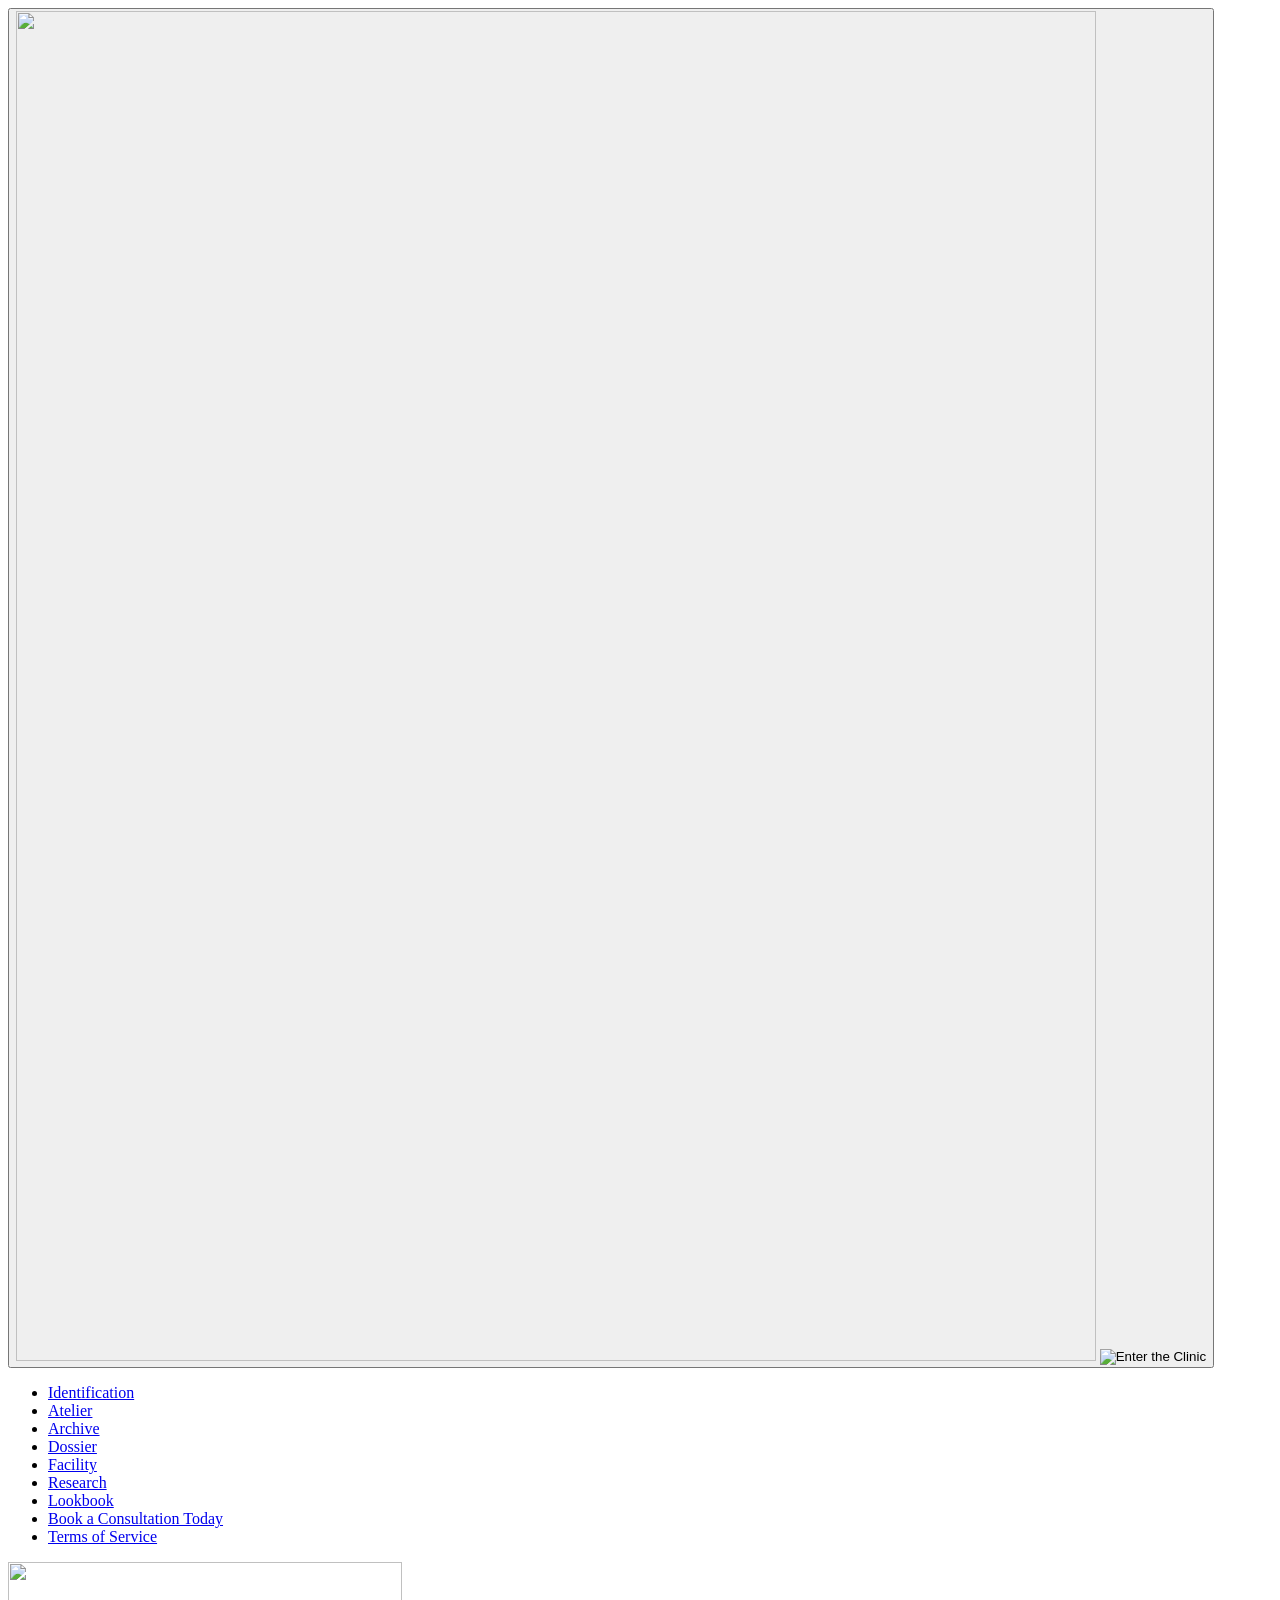
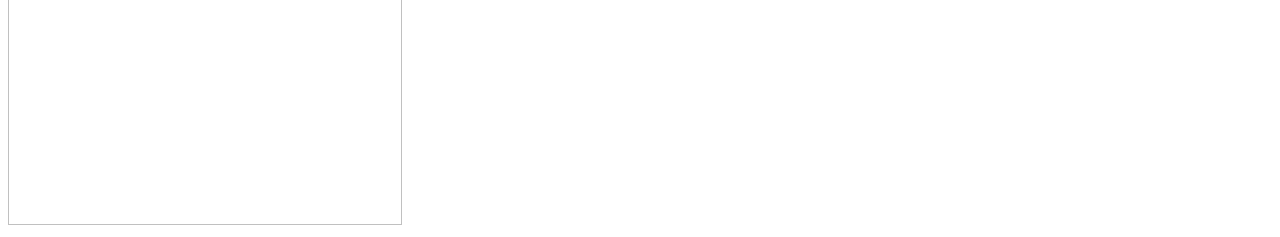
==== index.html @ 6b50a4fc "Create index.html" ====
<!DOCTYPE html>
<html lang="en">
<head>
  <meta charset="UTF-8" />
  <meta name="viewport" content="width=device-width, initial-scale=1" />
  <meta name="theme-color" content="#181818" />
  <title>Théoden Yegor — The Clinic</title>
  <link rel="preconnect" href="https://fonts.googleapis.com" />
  <link rel="preconnect" href="https://fonts.gstatic.com" crossorigin />
  <link href="https://fonts.googleapis.com/css2?family=Cormorant+Garamond:ital,wght@0,300;0,400;0,500;1,400&display=swap" rel="stylesheet" />
  <link rel="stylesheet" href="shared.css" />
</head>
<body>
  <main class="stage" id="stage">
    <section class="screen is-active" id="screen-entrance" aria-label="Entrance" aria-hidden="false">
      <button type="button" class="entrance" id="entrance" aria-label="Enter the clinic">
        <span class="entrance-portrait">
          <img src="portrait.png" alt="" width="1080" height="1350" />
        </span>
        <span class="entrance-label">
          <img src="enter.png" alt="Enter the Clinic" width="787" height="262" />
        </span>
      </button>
    </section>

    <section class="screen" id="screen-nav" aria-label="Main navigation" aria-hidden="true">
      <div class="nav-panel">
        <nav aria-label="Clinic">
          <ul class="site-nav">
            <li><a href="identification.html">Identification</a></li>
            <li><a href="atelier.html">Atelier</a></li>
            <li><a href="archive.html">Archive</a></li>
            <li><a href="dossier.html">Dossier</a></li>
            <li><a href="facility.html">Facility</a></li>
            <li><a href="research.html">Research</a></li>
            <li><a href="lookbook.html">Lookbook</a></li>
            <li><a href="consultation.html">Book a Consultation Today</a></li>
            <li><a href="terms.html">Terms of Service</a></li>
          </ul>
        </nav>
        <div class="nav-ornament" aria-hidden="true">
          <img src="sword.png" alt="" width="394" height="263" />
        </div>
      </div>
    </section>
  </main>

  <script>
    if (location.hash === "#enter") {
      try { sessionStorage.removeItem("theoden-entered"); } catch (_) {}
    }
  </script>
  <script src="shared.js"></script>
</body>
</html>
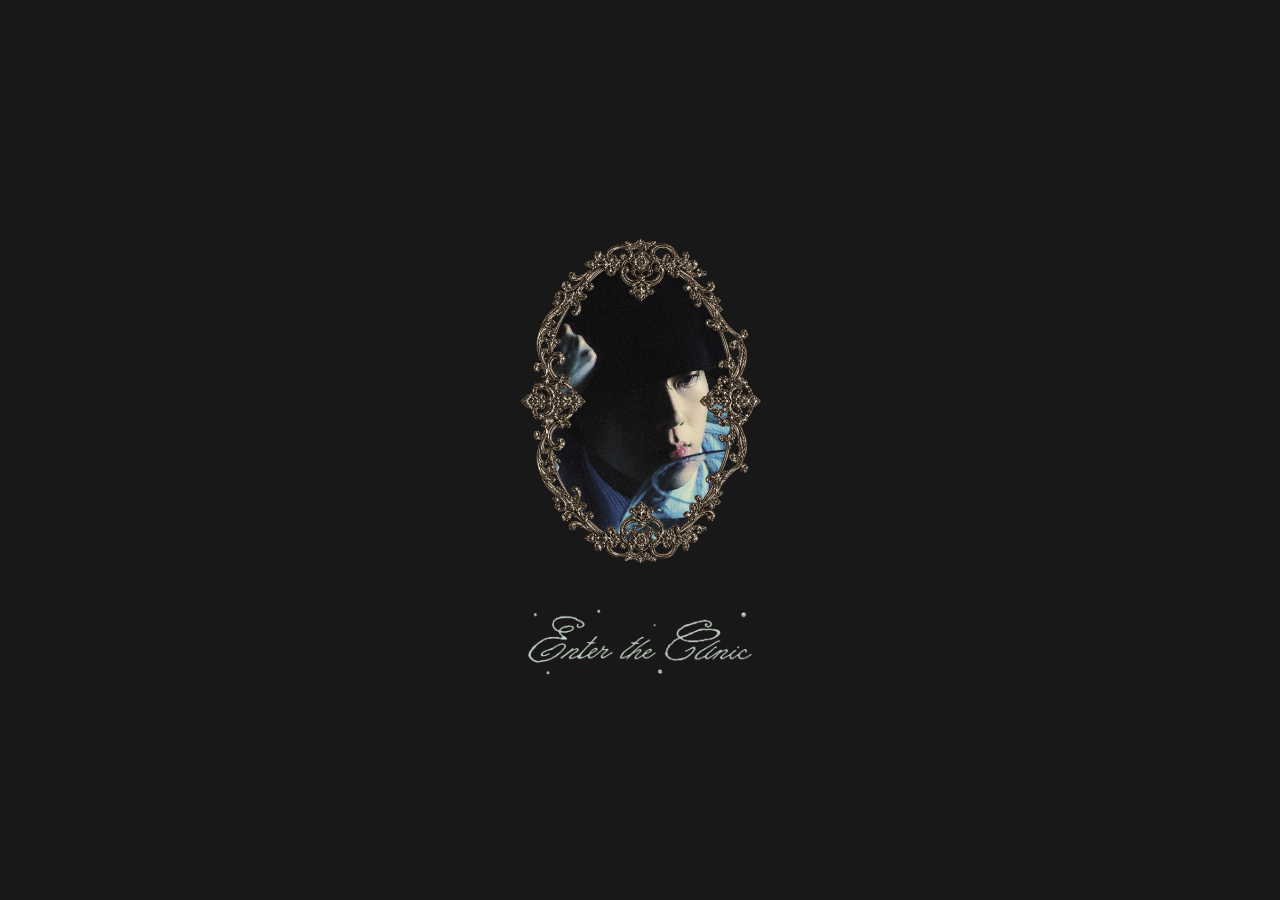
==== commit 94a8e467: "Update index.html" ====
--- a/index.html
+++ b/index.html
@@ -15,7 +15,7 @@
     <section class="screen is-active" id="screen-entrance" aria-label="Entrance" aria-hidden="false">
       <button type="button" class="entrance" id="entrance" aria-label="Enter the clinic">
         <span class="entrance-portrait">
-          <img src="portrait.png" alt="" width="1080" height="1350" />
+          <img src="intro.png" alt="" width="1080" height="1350" />
         </span>
         <span class="entrance-label">
           <img src="enter.png" alt="Enter the Clinic" width="787" height="262" />
--- a/shared.css
+++ b/shared.css
@@ -0,0 +1,804 @@
+/* Théoden Clinic — dark rococo archival identity */
+
+:root {
+  --bg: #181818;
+  --ink: #c0d0c0;
+  --metal: #a89b89;
+  --shadow: #080808;
+  --mute: #303030;
+  --ink-dim: rgba(192, 208, 192, 0.62);
+  --ink-faint: rgba(192, 208, 192, 0.38);
+  --metal-dim: rgba(168, 155, 137, 0.75);
+  --font: "Cormorant Garamond", "EB Garamond", "Bodoni Moda", "Times New Roman", serif;
+  --ease: cubic-bezier(0.22, 0.61, 0.36, 1);
+  --dur: 900ms;
+}
+
+*,
+*::before,
+*::after {
+  box-sizing: border-box;
+}
+
+html {
+  height: 100%;
+  background: var(--bg);
+}
+
+body {
+  margin: 0;
+  min-height: 100%;
+  min-height: 100dvh;
+  background: var(--bg);
+  color: var(--ink);
+  font-family: var(--font);
+  font-weight: 400;
+  letter-spacing: 0.08em;
+  -webkit-font-smoothing: antialiased;
+  text-rendering: optimizeLegibility;
+  overflow-x: hidden;
+}
+
+img {
+  display: block;
+  max-width: 100%;
+  height: auto;
+}
+
+a {
+  color: inherit;
+  text-decoration: none;
+}
+
+button {
+  font: inherit;
+  color: inherit;
+  background: none;
+  border: 0;
+  padding: 0;
+  cursor: pointer;
+}
+
+::selection {
+  background: var(--mute);
+  color: var(--ink);
+}
+
+/* ——— Screens (entrance / nav) ——— */
+
+.stage {
+  position: relative;
+  min-height: 100vh;
+  min-height: 100dvh;
+  background: var(--bg);
+}
+
+.screen {
+  position: absolute;
+  inset: 0;
+  display: flex;
+  align-items: center;
+  justify-content: center;
+  padding: clamp(1.25rem, 4vw, 2.5rem);
+  opacity: 0;
+  visibility: hidden;
+  pointer-events: none;
+  transition:
+    opacity var(--dur) var(--ease),
+    visibility 0s linear var(--dur);
+}
+
+.screen.is-active {
+  opacity: 1;
+  visibility: visible;
+  pointer-events: auto;
+  transition:
+    opacity var(--dur) var(--ease),
+    visibility 0s linear 0s;
+}
+
+.screen.is-leaving {
+  opacity: 0;
+  visibility: visible;
+  pointer-events: none;
+}
+
+/* Entrance */
+
+.entrance {
+  display: flex;
+  flex-direction: column;
+  align-items: center;
+  justify-content: center;
+  gap: clamp(0.85rem, 2.2vh, 1.35rem);
+  width: min(100%, 26rem);
+  text-align: center;
+  cursor: pointer;
+  -webkit-tap-highlight-color: transparent;
+}
+
+.entrance:focus-visible {
+  outline: 1px solid var(--metal-dim);
+  outline-offset: 14px;
+}
+
+.entrance-portrait {
+  width: min(78vw, 16.5rem);
+  transition:
+    opacity 700ms var(--ease),
+    transform 900ms var(--ease),
+    filter 700ms var(--ease);
+}
+
+.entrance-label {
+  width: min(62vw, 13.5rem);
+  transition:
+    opacity 700ms var(--ease),
+    transform 900ms var(--ease),
+    filter 700ms var(--ease);
+}
+
+.entrance.is-hover .entrance-portrait,
+.entrance:hover .entrance-portrait,
+.entrance:focus-visible .entrance-portrait {
+  opacity: 0.9;
+  transform: scale(1.012);
+  filter: brightness(1.03);
+}
+
+.entrance.is-hover .entrance-label,
+.entrance:hover .entrance-label,
+.entrance:focus-visible .entrance-label {
+  opacity: 0.92;
+  filter: brightness(1.06);
+}
+
+.entrance-portrait img,
+.entrance-label img {
+  width: 100%;
+  height: auto;
+  user-select: none;
+  pointer-events: none;
+}
+
+body.is-entering .entrance-portrait,
+body.is-entering .entrance-label {
+  opacity: 0;
+  transform: scale(0.988);
+}
+
+/* Main navigation */
+
+.nav-panel {
+  display: flex;
+  flex-direction: column;
+  align-items: center;
+  width: min(100%, 22rem);
+  transform: translateY(0.55rem);
+  opacity: 0;
+  transition:
+    opacity var(--dur) var(--ease),
+    transform var(--dur) var(--ease);
+}
+
+#screen-nav.is-active .nav-panel {
+  opacity: 1;
+  transform: translateY(0);
+}
+
+.site-nav {
+  display: flex;
+  flex-direction: column;
+  align-items: center;
+  gap: clamp(1.05rem, 3vh, 1.7rem);
+  margin: 0;
+  padding: 0;
+  list-style: none;
+}
+
+.site-nav a {
+  display: inline-block;
+  padding: 0.15rem 0.35rem;
+  font-size: clamp(0.72rem, 1.7vw, 0.86rem);
+  font-weight: 400;
+  letter-spacing: 0.34em;
+  text-transform: uppercase;
+  color: var(--ink);
+  transition: color 550ms var(--ease), opacity 550ms var(--ease);
+}
+
+.site-nav a:hover,
+.site-nav a:focus-visible {
+  color: var(--metal);
+  outline: none;
+}
+
+.nav-ornament {
+  margin-top: clamp(1.75rem, 4.8vh, 2.85rem);
+  width: min(46vw, 8.25rem);
+  opacity: 0.92;
+  pointer-events: none;
+}
+
+.nav-ornament img {
+  width: 100%;
+  height: auto;
+  margin: 0 auto;
+}
+
+/* ——— Inner pages ——— */
+
+.page {
+  min-height: 100vh;
+  min-height: 100dvh;
+  display: flex;
+  flex-direction: column;
+  align-items: center;
+  justify-content: flex-start;
+  padding: clamp(2.25rem, 7vh, 4.5rem) clamp(1.15rem, 4vw, 2.25rem)
+    clamp(2.75rem, 8vh, 5rem);
+  background: var(--bg);
+  animation: page-in 850ms var(--ease) both;
+}
+
+.page--center {
+  justify-content: center;
+}
+
+@keyframes page-in {
+  from {
+    opacity: 0;
+  }
+  to {
+    opacity: 1;
+  }
+}
+
+@media (prefers-reduced-motion: reduce) {
+  .screen,
+  .nav-panel,
+  .entrance-portrait,
+  .entrance-label,
+  .site-nav a,
+  .page {
+    transition: none !important;
+    animation: none !important;
+  }
+}
+
+.page-inner {
+  width: min(100%, 36rem);
+  display: flex;
+  flex-direction: column;
+  align-items: center;
+  text-align: center;
+}
+
+.page-figure {
+  width: min(100%, 22rem);
+  margin: 0 auto;
+}
+
+.page-figure--id {
+  width: min(100%, 24rem);
+}
+
+.page-figure--pour {
+  width: min(100%, 26rem);
+}
+
+.page-figure--pour img {
+  mask-image: linear-gradient(to bottom, #000 72%, transparent 100%);
+  -webkit-mask-image: linear-gradient(to bottom, #000 72%, transparent 100%);
+}
+
+.page-figure img {
+  width: 100%;
+  height: auto;
+  margin: 0 auto;
+}
+
+.page-copy {
+  margin: clamp(1.35rem, 3.5vh, 2.25rem) 0 0;
+  max-width: 32rem;
+}
+
+.eyebrow {
+  margin: 0 0 0.75rem;
+  font-size: clamp(0.58rem, 1.4vw, 0.68rem);
+  font-weight: 400;
+  letter-spacing: 0.26em;
+  text-transform: uppercase;
+  color: var(--ink);
+}
+
+.page-title {
+  margin: 0 0 1.25rem;
+  font-size: clamp(1.05rem, 2.8vw, 1.4rem);
+  font-weight: 400;
+  letter-spacing: 0.2em;
+  text-transform: uppercase;
+  color: var(--ink);
+}
+
+.prose {
+  margin: 0;
+  font-size: clamp(0.68rem, 1.55vw, 0.8rem);
+  font-weight: 400;
+  line-height: 1.9;
+  letter-spacing: 0.055em;
+  text-transform: uppercase;
+  color: var(--ink);
+  text-align: center;
+}
+
+.prose + .prose {
+  margin-top: 1.4rem;
+}
+
+/* ——— Medical record sections ——— */
+
+.page-inner--record {
+  width: min(100%, 38rem);
+  align-items: stretch;
+  text-align: left;
+}
+
+.record {
+  width: 100%;
+  border-top: 1px solid var(--mute);
+  border-bottom: 1px solid var(--mute);
+  padding: clamp(1.25rem, 3.5vh, 2rem) 0;
+}
+
+.record-meta {
+  display: flex;
+  flex-wrap: wrap;
+  justify-content: space-between;
+  gap: 0.45rem 1.25rem;
+  margin: 0 0 1.5rem;
+  padding-bottom: 0.85rem;
+  border-bottom: 1px solid rgba(48, 48, 48, 0.9);
+  font-size: clamp(0.55rem, 1.3vw, 0.64rem);
+  letter-spacing: 0.22em;
+  text-transform: uppercase;
+  color: var(--metal);
+}
+
+.record-file {
+  margin: 0 0 1.75rem;
+  font-size: clamp(0.9rem, 2.4vw, 1.15rem);
+  font-weight: 400;
+  letter-spacing: 0.28em;
+  text-transform: uppercase;
+  color: var(--ink);
+  text-align: center;
+}
+
+.record-block + .record-block {
+  margin-top: clamp(1.6rem, 4vh, 2.35rem);
+  padding-top: clamp(1.35rem, 3.2vh, 1.85rem);
+  border-top: 1px solid rgba(48, 48, 48, 0.75);
+}
+
+.record-heading {
+  margin: 0 0 0.85rem;
+  font-size: clamp(0.62rem, 1.45vw, 0.72rem);
+  font-weight: 400;
+  letter-spacing: 0.3em;
+  text-transform: uppercase;
+  color: var(--metal);
+}
+
+.record .prose {
+  text-align: left;
+  max-width: none;
+}
+
+.record-index {
+  margin: 0;
+  padding: 0;
+  list-style: none;
+  display: flex;
+  flex-direction: column;
+  gap: 1.15rem;
+}
+
+.record-index li {
+  margin: 0;
+  padding: 0 0 1.05rem;
+  border-bottom: 1px solid rgba(48, 48, 48, 0.55);
+}
+
+.record-index li:last-child {
+  border-bottom: 0;
+  padding-bottom: 0;
+}
+
+.record-index strong {
+  display: block;
+  margin: 0 0 0.4rem;
+  font-size: clamp(0.68rem, 1.55vw, 0.8rem);
+  font-weight: 500;
+  letter-spacing: 0.2em;
+  text-transform: uppercase;
+  color: var(--ink);
+}
+
+.record-index span {
+  display: block;
+  font-size: clamp(0.66rem, 1.5vw, 0.76rem);
+  font-weight: 400;
+  line-height: 1.8;
+  letter-spacing: 0.05em;
+  text-transform: uppercase;
+  color: var(--ink-dim);
+}
+
+/* subtle interface accents per root page */
+.page--dossier .record-meta { color: var(--ink-dim); }
+.page--facility .record {
+  border-color: rgba(168, 155, 137, 0.28);
+}
+.page--research .record-index strong {
+  color: var(--metal);
+}
+.page--archive .record-file {
+  letter-spacing: 0.32em;
+}
+
+.terms-list {
+  margin: 0;
+  padding: 0;
+  list-style: none;
+  width: min(100%, 32rem);
+  text-align: left;
+}
+
+.terms-list li {
+  position: relative;
+  margin: 0 0 1.4rem;
+  padding-left: 1.55rem;
+  font-size: clamp(0.66rem, 1.5vw, 0.78rem);
+  font-weight: 400;
+  line-height: 1.85;
+  letter-spacing: 0.06em;
+  text-transform: uppercase;
+  color: var(--ink);
+}
+
+.terms-list li::before {
+  content: attr(data-num);
+  position: absolute;
+  left: 0;
+  top: 0;
+  color: var(--ink);
+  letter-spacing: 0.08em;
+}
+
+.back {
+  display: inline-flex;
+  align-items: center;
+  justify-content: center;
+  margin-top: clamp(1.85rem, 5vh, 3rem);
+  width: min(42vw, 7.5rem);
+  opacity: 0.9;
+  transition: opacity 550ms var(--ease), transform 550ms var(--ease);
+}
+
+.back:hover,
+.back:focus-visible {
+  opacity: 1;
+  transform: scale(1.04);
+  outline: none;
+}
+
+.back img {
+  width: 100%;
+  height: auto;
+}
+
+/* Lookbook — vertical archival stack */
+
+.gallery {
+  display: flex;
+  flex-direction: column;
+  align-items: center;
+  gap: clamp(1.1rem, 3vh, 1.85rem);
+  width: min(100%, 28rem);
+  margin: 0 auto;
+}
+
+.gallery figure {
+  margin: 0;
+  width: 100%;
+  background: var(--shadow);
+}
+
+.gallery img {
+  width: 100%;
+  height: auto;
+  transition: opacity 650ms var(--ease);
+}
+
+.gallery figure:hover img {
+  opacity: 0.88;
+}
+
+@media (min-width: 720px) {
+  .entrance-portrait {
+    width: min(36vw, 18rem);
+  }
+
+  .entrance-label {
+    width: min(28vw, 14.5rem);
+  }
+
+  .page-figure--id {
+    width: min(100%, 26rem);
+  }
+}
+
+@media (max-width: 480px) {
+  .site-nav a {
+    letter-spacing: 0.28em;
+  }
+}
+
+/* ——— Consultation (parchment dossier) ——— */
+
+.page--consult {
+  justify-content: flex-start;
+  gap: clamp(1.5rem, 4vh, 2.5rem);
+}
+
+.consult-shell {
+  width: min(100%, 40rem);
+}
+
+.consult-card {
+  position: relative;
+  padding: clamp(1.35rem, 3.5vw, 2rem) clamp(1.1rem, 3vw, 1.85rem)
+    clamp(1.5rem, 3.5vw, 2.15rem);
+  color: #1c1712;
+  background: #c4a882 url("parchment.jpg") center / cover no-repeat;
+  border: 1px solid #1a1510;
+  box-shadow:
+    inset 0 0 0 1px rgba(26, 21, 16, 0.28),
+    0 0 0 1px rgba(8, 8, 8, 0.35);
+}
+
+.consult-card::before,
+.consult-card::after {
+  content: "";
+  position: absolute;
+  inset: 0.4rem;
+  pointer-events: none;
+  border: 1px solid rgba(26, 21, 16, 0.55);
+}
+
+.consult-card::after {
+  inset: 0.55rem;
+  border-color: transparent;
+  background:
+    linear-gradient(#1a1510, #1a1510) top left / 18px 1px no-repeat,
+    linear-gradient(#1a1510, #1a1510) top left / 1px 18px no-repeat,
+    linear-gradient(#1a1510, #1a1510) top right / 18px 1px no-repeat,
+    linear-gradient(#1a1510, #1a1510) top right / 1px 18px no-repeat,
+    linear-gradient(#1a1510, #1a1510) bottom left / 18px 1px no-repeat,
+    linear-gradient(#1a1510, #1a1510) bottom left / 1px 18px no-repeat,
+    linear-gradient(#1a1510, #1a1510) bottom right / 18px 1px no-repeat,
+    linear-gradient(#1a1510, #1a1510) bottom right / 1px 18px no-repeat;
+}
+
+.consult-header {
+  text-align: center;
+  margin-bottom: 1rem;
+}
+
+.consult-rule {
+  display: flex;
+  align-items: center;
+  justify-content: center;
+  gap: 0.65rem;
+  margin-bottom: 0.35rem;
+}
+
+.consult-rule-line {
+  display: block;
+  width: min(28vw, 7.5rem);
+  height: 1px;
+  background: #1a1510;
+}
+
+.consult-heart {
+  width: 3.4rem;
+  height: auto;
+  filter: grayscale(1) contrast(1.15);
+  mix-blend-mode: multiply;
+}
+
+.consult-brand-top {
+  margin: 0;
+  font-family: "Great Vibes", "Cormorant Garamond", cursive;
+  font-size: clamp(1.35rem, 4vw, 1.85rem);
+  font-weight: 400;
+  letter-spacing: 0.02em;
+  line-height: 1;
+  color: #1a1510;
+  text-transform: none;
+}
+
+.consult-brand {
+  margin: 0.1rem 0 0.55rem;
+  font-family: "Great Vibes", "Cormorant Garamond", cursive;
+  font-size: clamp(2.6rem, 9vw, 4rem);
+  font-weight: 400;
+  letter-spacing: 0.01em;
+  line-height: 0.9;
+  color: #1a1510;
+  text-transform: none;
+}
+
+.consult-kicker {
+  margin: 0;
+  font-size: clamp(0.62rem, 1.5vw, 0.74rem);
+  font-weight: 500;
+  letter-spacing: 0.28em;
+  text-transform: uppercase;
+  color: #1a1510;
+}
+
+.consult-intro {
+  margin: 0 auto 1.25rem;
+  max-width: 34rem;
+  text-align: center;
+}
+
+.consult-intro p {
+  margin: 0 0 0.7rem;
+  font-size: clamp(0.68rem, 1.55vw, 0.78rem);
+  font-style: italic;
+  font-weight: 400;
+  line-height: 1.55;
+  letter-spacing: 0.02em;
+  text-transform: none;
+  color: #1a1510;
+}
+
+.consult-form {
+  display: flex;
+  flex-direction: column;
+  gap: 0.85rem;
+  width: min(100%, 32rem);
+  margin: 0 auto;
+}
+
+.consult-row {
+  display: grid;
+  grid-template-columns: 1fr 1fr;
+  gap: 0.75rem;
+}
+
+.consult-field {
+  display: flex;
+  flex-direction: column;
+  gap: 0.28rem;
+  text-align: left;
+}
+
+.consult-field span {
+  font-size: clamp(0.58rem, 1.35vw, 0.68rem);
+  letter-spacing: 0.14em;
+  text-transform: uppercase;
+  color: #1a1510;
+}
+
+.consult-field input,
+.consult-field select,
+.consult-field textarea {
+  width: 100%;
+  margin: 0;
+  padding: 0.45rem 0.5rem;
+  font-family: var(--font);
+  font-size: 0.85rem;
+  color: #1a1510;
+  background: rgba(236, 220, 190, 0.28);
+  border: 1px solid #1a1510;
+  border-radius: 0;
+  outline: none;
+  appearance: none;
+  -webkit-appearance: none;
+}
+
+.consult-field select {
+  background-image: linear-gradient(45deg, transparent 50%, #1a1510 50%),
+    linear-gradient(135deg, #1a1510 50%, transparent 50%);
+  background-position: calc(100% - 14px) 55%, calc(100% - 9px) 55%;
+  background-size: 5px 5px, 5px 5px;
+  background-repeat: no-repeat;
+  padding-right: 1.6rem;
+}
+
+.consult-field textarea {
+  min-height: 5.5rem;
+  resize: vertical;
+}
+
+.consult-field input:focus,
+.consult-field select:focus,
+.consult-field textarea:focus {
+  background: rgba(236, 220, 190, 0.42);
+}
+
+.consult-submit {
+  align-self: center;
+  margin-top: 0.35rem;
+  padding: 0.55rem 1.4rem;
+  font-family: var(--font);
+  font-size: clamp(0.66rem, 1.5vw, 0.76rem);
+  font-weight: 500;
+  letter-spacing: 0.22em;
+  text-transform: uppercase;
+  color: #1a1510;
+  background: transparent;
+  border: 3px double #1a1510;
+  cursor: pointer;
+  transition: background 450ms var(--ease), color 450ms var(--ease);
+}
+
+.consult-submit:hover,
+.consult-submit:focus-visible {
+  background: rgba(26, 21, 16, 0.08);
+  outline: none;
+}
+
+.consult-honeypot {
+  position: absolute !important;
+  left: -10000px !important;
+  width: 1px !important;
+  height: 1px !important;
+  overflow: hidden !important;
+  opacity: 0 !important;
+  pointer-events: none !important;
+}
+
+.consult-submit:disabled {
+  opacity: 0.55;
+  cursor: wait;
+}
+
+.consult-note,
+.consult-error {
+  margin: 0.35rem 0 0;
+  text-align: center;
+  font-size: 0.72rem;
+  font-style: italic;
+  letter-spacing: 0.04em;
+  text-transform: none;
+  color: #1a1510;
+}
+
+.consult-error {
+  color: #5c1f1f;
+}
+
+.consult-discretion {
+  margin: 0.15rem 0 0;
+  text-align: center;
+  font-size: clamp(0.62rem, 1.4vw, 0.72rem);
+  font-style: italic;
+  letter-spacing: 0.02em;
+  text-transform: none;
+  color: #1a1510;
+}
+
+.page--consult .back {
+  margin-top: 0;
+}
+
+@media (max-width: 560px) {
+  .consult-row {
+    grid-template-columns: 1fr;
+  }
+}
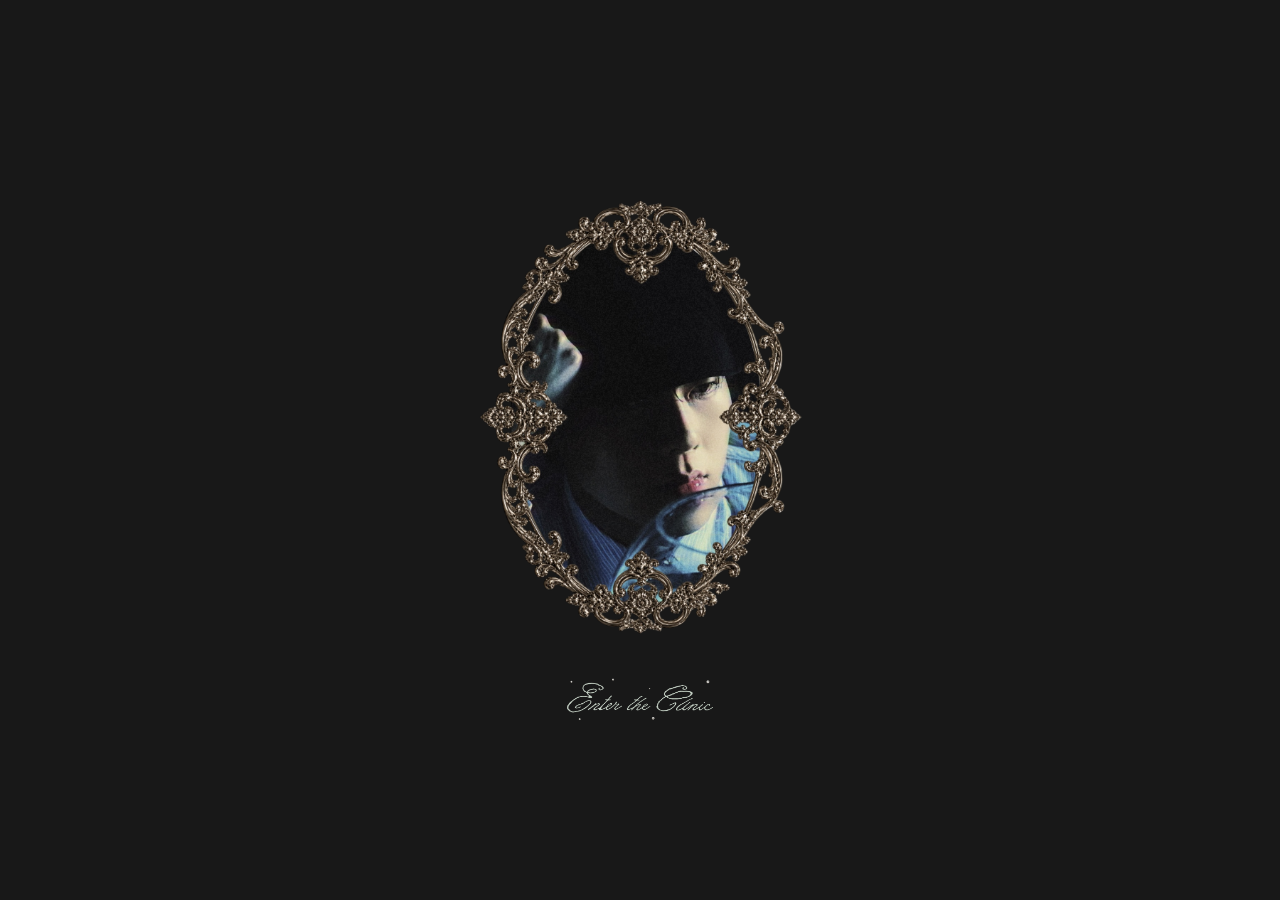
==== commit 36793479: "Update index.html" ====
--- a/index.html
+++ b/index.html
@@ -12,8 +12,18 @@
 </head>
 <body>
   <main class="stage" id="stage">
-    <section class="screen is-active" id="screen-entrance" aria-label="Entrance" aria-hidden="false">
-      <button type="button" class="entrance" id="entrance" aria-label="Enter the clinic">
+    <section
+      class="screen is-active"
+      id="screen-entrance"
+      aria-label="Entrance"
+      aria-hidden="false"
+    >
+      <button
+        type="button"
+        class="entrance"
+        id="entrance"
+        aria-label="Enter the clinic"
+      >
         <span class="entrance-portrait">
           <img src="intro.png" alt="" width="1080" height="1350" />
         </span>
@@ -23,7 +33,12 @@
       </button>
     </section>
 
-    <section class="screen" id="screen-nav" aria-label="Main navigation" aria-hidden="true">
+    <section
+      class="screen"
+      id="screen-nav"
+      aria-label="Main navigation"
+      aria-hidden="true"
+    >
       <div class="nav-panel">
         <nav aria-label="Clinic">
           <ul class="site-nav">
@@ -38,9 +53,14 @@
             <li><a href="terms.html">Terms of Service</a></li>
           </ul>
         </nav>
-        <div class="nav-ornament" aria-hidden="true">
+        <button
+          type="button"
+          class="nav-ornament"
+          id="nav-sword"
+          aria-label="Return to Enter the Clinic"
+        >
           <img src="sword.png" alt="" width="394" height="263" />
-        </div>
+        </button>
       </div>
     </section>
   </main>
--- a/shared.css
+++ b/shared.css
@@ -103,15 +103,15 @@
   pointer-events: none;
 }
 
-/* Entrance */
+/* Entrance — large portrait, small enter label */
 
 .entrance {
   display: flex;
   flex-direction: column;
   align-items: center;
   justify-content: center;
-  gap: clamp(0.85rem, 2.2vh, 1.35rem);
-  width: min(100%, 26rem);
+  gap: clamp(0.7rem, 1.8vh, 1.1rem);
+  width: min(100%, 28rem);
   text-align: center;
   cursor: pointer;
   -webkit-tap-highlight-color: transparent;
@@ -123,7 +123,7 @@
 }
 
 .entrance-portrait {
-  width: min(78vw, 16.5rem);
+  width: min(86vw, 22rem);
   transition:
     opacity 700ms var(--ease),
     transform 900ms var(--ease),
@@ -131,7 +131,7 @@
 }
 
 .entrance-label {
-  width: min(62vw, 13.5rem);
+  width: min(42vw, 9.25rem);
   transition:
     opacity 700ms var(--ease),
     transform 900ms var(--ease),
@@ -167,7 +167,7 @@
   transform: scale(0.988);
 }
 
-/* Main navigation */
+/* Main navigation — tight gaps, small sword */
 
 .nav-panel {
   display: flex;
@@ -190,7 +190,7 @@
   display: flex;
   flex-direction: column;
   align-items: center;
-  gap: clamp(1.05rem, 3vh, 1.7rem);
+  gap: 0.55rem;
   margin: 0;
   padding: 0;
   list-style: none;
@@ -198,8 +198,8 @@
 
 .site-nav a {
   display: inline-block;
-  padding: 0.15rem 0.35rem;
-  font-size: clamp(0.72rem, 1.7vw, 0.86rem);
+  padding: 0.05rem 0.35rem;
+  font-size: clamp(0.7rem, 1.65vw, 0.82rem);
   font-weight: 400;
   letter-spacing: 0.34em;
   text-transform: uppercase;
@@ -214,8 +214,8 @@
 }
 
 .nav-ornament {
-  margin-top: clamp(1.75rem, 4.8vh, 2.85rem);
-  width: min(46vw, 8.25rem);
+  margin-top: 1.35rem;
+  width: min(34vw, 5.5rem);
   opacity: 0.92;
   pointer-events: none;
 }
@@ -260,7 +260,8 @@
   .entrance-portrait,
   .entrance-label,
   .site-nav a,
-  .page {
+  .page,
+  .look-window img {
     transition: none !important;
     animation: none !important;
   }
@@ -329,7 +330,9 @@
   letter-spacing: 0.055em;
   text-transform: uppercase;
   color: var(--ink);
-  text-align: center;
+  text-align: justify;
+  text-justify: inter-word;
+  hyphens: auto;
 }
 
 .prose + .prose {
@@ -391,7 +394,7 @@
 }
 
 .record .prose {
-  text-align: left;
+  text-align: justify;
   max-width: none;
 }
 
@@ -433,16 +436,21 @@
   letter-spacing: 0.05em;
   text-transform: uppercase;
   color: var(--ink-dim);
-}
-
-/* subtle interface accents per root page */
-.page--dossier .record-meta { color: var(--ink-dim); }
+  text-align: justify;
+}
+
+.page--dossier .record-meta {
+  color: var(--ink-dim);
+}
+
 .page--facility .record {
   border-color: rgba(168, 155, 137, 0.28);
 }
+
 .page--research .record-index strong {
   color: var(--metal);
 }
+
 .page--archive .record-file {
   letter-spacing: 0.32em;
 }
@@ -465,6 +473,7 @@
   letter-spacing: 0.06em;
   text-transform: uppercase;
   color: var(--ink);
+  text-align: justify;
 }
 
 .terms-list li::before {
@@ -481,7 +490,7 @@
   align-items: center;
   justify-content: center;
   margin-top: clamp(1.85rem, 5vh, 3rem);
-  width: min(42vw, 7.5rem);
+  width: min(34vw, 5.5rem);
   opacity: 0.9;
   transition: opacity 550ms var(--ease), transform 550ms var(--ease);
 }
@@ -498,8 +507,68 @@
   height: auto;
 }
 
-/* Lookbook — vertical archival stack */
-
+/* Lookbook — framed slideshow */
+
+.look-stage {
+  position: relative;
+  width: min(88vw, 22rem);
+  aspect-ratio: 3 / 4;
+  margin: 0 auto;
+}
+
+.look-window {
+  position: absolute;
+  inset: 11% 14% 12% 14%;
+  overflow: hidden;
+  border-radius: 50% / 46%;
+  background: #080808;
+}
+
+.look-window img {
+  position: absolute;
+  inset: 0;
+  width: 100%;
+  height: 100%;
+  object-fit: cover;
+  opacity: 0;
+  transition: opacity 700ms var(--ease);
+  pointer-events: none;
+}
+
+.look-window img.is-active {
+  opacity: 1;
+}
+
+.look-frame {
+  position: absolute;
+  inset: 0;
+  width: 100%;
+  height: 100%;
+  object-fit: contain;
+  pointer-events: none;
+  z-index: 2;
+}
+
+.look-hit {
+  position: absolute;
+  inset: 0;
+  z-index: 3;
+  cursor: pointer;
+  background: transparent;
+  border: 0;
+  padding: 0;
+}
+
+.look-hint {
+  margin: 1rem 0 0;
+  font-size: 0.62rem;
+  letter-spacing: 0.22em;
+  text-transform: uppercase;
+  color: var(--ink-faint);
+  text-align: center;
+}
+
+/* old stack kept in case you still use it elsewhere */
 .gallery {
   display: flex;
   flex-direction: column;
@@ -527,11 +596,11 @@
 
 @media (min-width: 720px) {
   .entrance-portrait {
-    width: min(36vw, 18rem);
+    width: min(42vw, 24rem);
   }
 
   .entrance-label {
-    width: min(28vw, 14.5rem);
+    width: min(18vw, 9.5rem);
   }
 
   .page-figure--id {
@@ -612,10 +681,17 @@
 }
 
 .consult-heart {
-  width: 3.4rem;
+  width: 3.6rem;
   height: auto;
-  filter: grayscale(1) contrast(1.15);
+  filter: none;
   mix-blend-mode: multiply;
+}
+
+.consult-logo {
+  display: block;
+  width: min(72%, 16rem);
+  height: auto;
+  margin: 0.15rem auto 0.65rem;
 }
 
 .consult-brand-top {
